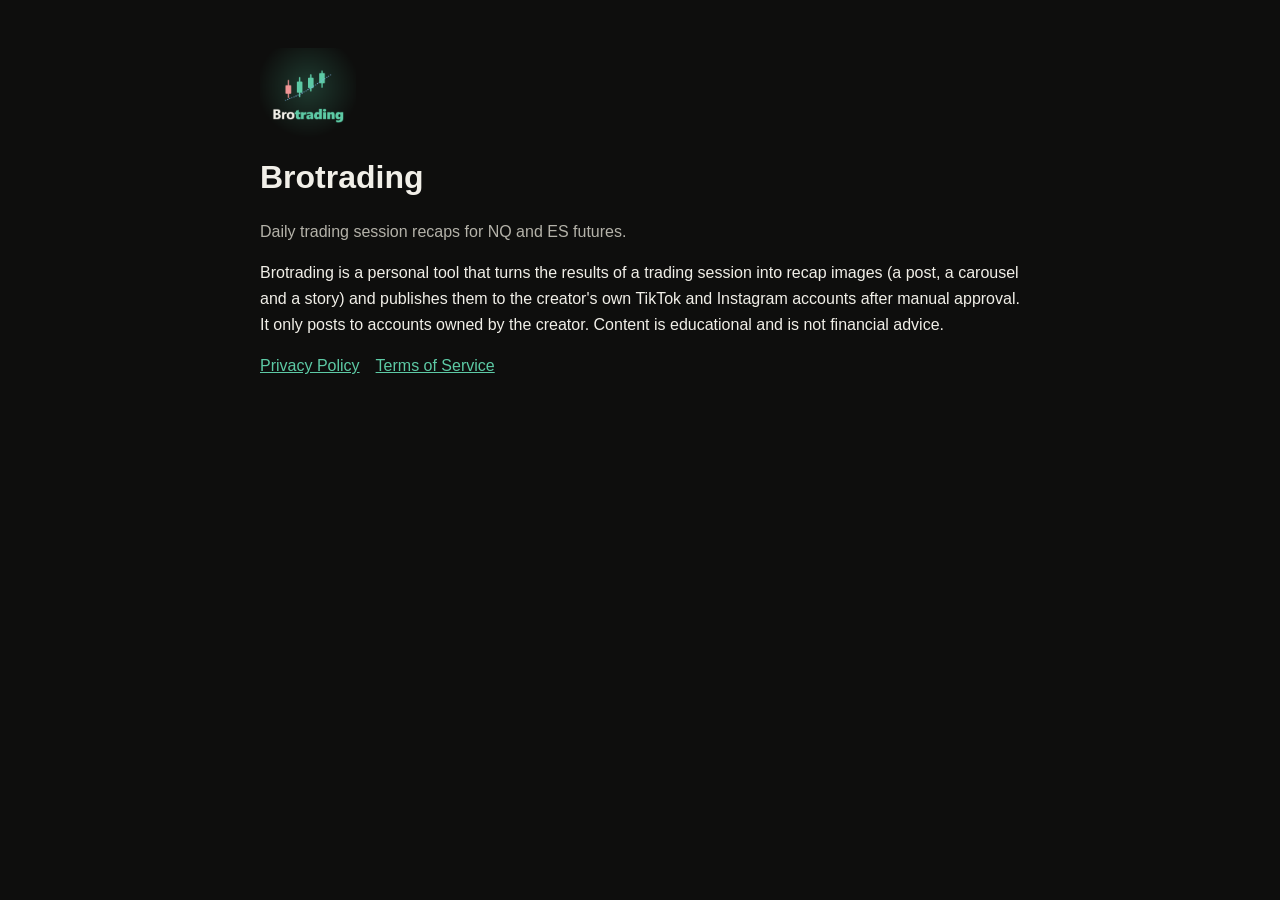
==== index.html @ 86782979 "Add files via upload" ====
<!doctype html><html lang="en"><head><meta charset="utf-8"><meta name="viewport" content="width=device-width,initial-scale=1">
<title>Brotrading</title><link rel="stylesheet" href="style.css"></head><body><main>
<img class="logo" src="icon.png" alt="Brotrading logo">
<h1>Brotrading</h1>
<p class="m">Daily trading session recaps for NQ and ES futures.</p>
<p>Brotrading is a personal tool that turns the results of a trading session into recap images (a post, a carousel and a story)
and publishes them to the creator's own TikTok and Instagram accounts after manual approval.
It only posts to accounts owned by the creator. Content is educational and is not financial advice.</p>
<nav><a href="privacy.html">Privacy Policy</a><a href="terms.html">Terms of Service</a></nav>
</main></body></html>
---- style.css ----
body{margin:0;background:#0E0E0D;color:#F1EFE8;font-family:'Segoe UI',Arial,sans-serif;line-height:1.6}
main{max-width:760px;margin:0 auto;padding:48px 20px}
h1{font-size:2rem;margin:0 0 8px}h2{font-size:1.2rem;margin-top:32px}
a{color:#5DCAA5}.m{color:#B4B2A9}img.logo{width:96px;height:96px;border-radius:20px}
nav a{margin-right:16px}
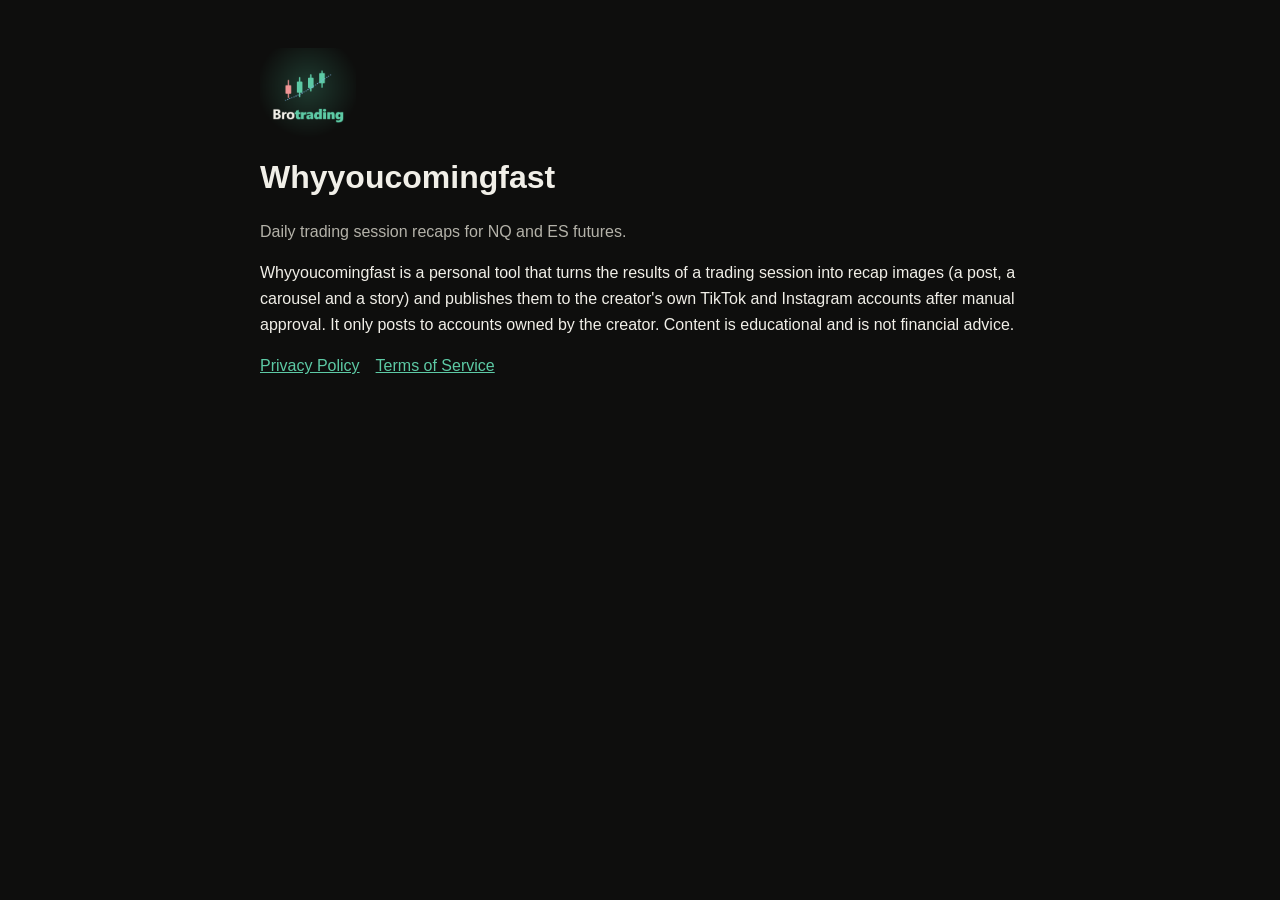
==== commit 71b609ca: "Rename visible brand to Whyyoucomingfast Co-Authored-By: Claude Opus 5.5 <noreply@anthropic.com>" ====
--- a/index.html
+++ b/index.html
@@ -1,9 +1,9 @@
 <!doctype html><html lang="en"><head><meta charset="utf-8"><meta name="viewport" content="width=device-width,initial-scale=1">
-<title>Brotrading</title><link rel="stylesheet" href="style.css"></head><body><main>
-<img class="logo" src="icon.png" alt="Brotrading logo">
-<h1>Brotrading</h1>
+<title>Whyyoucomingfast</title><link rel="stylesheet" href="style.css"></head><body><main>
+<img class="logo" src="icon.png" alt="Whyyoucomingfast logo">
+<h1>Whyyoucomingfast</h1>
 <p class="m">Daily trading session recaps for NQ and ES futures.</p>
-<p>Brotrading is a personal tool that turns the results of a trading session into recap images (a post, a carousel and a story)
+<p>Whyyoucomingfast is a personal tool that turns the results of a trading session into recap images (a post, a carousel and a story)
 and publishes them to the creator's own TikTok and Instagram accounts after manual approval.
 It only posts to accounts owned by the creator. Content is educational and is not financial advice.</p>
 <nav><a href="privacy.html">Privacy Policy</a><a href="terms.html">Terms of Service</a></nav>
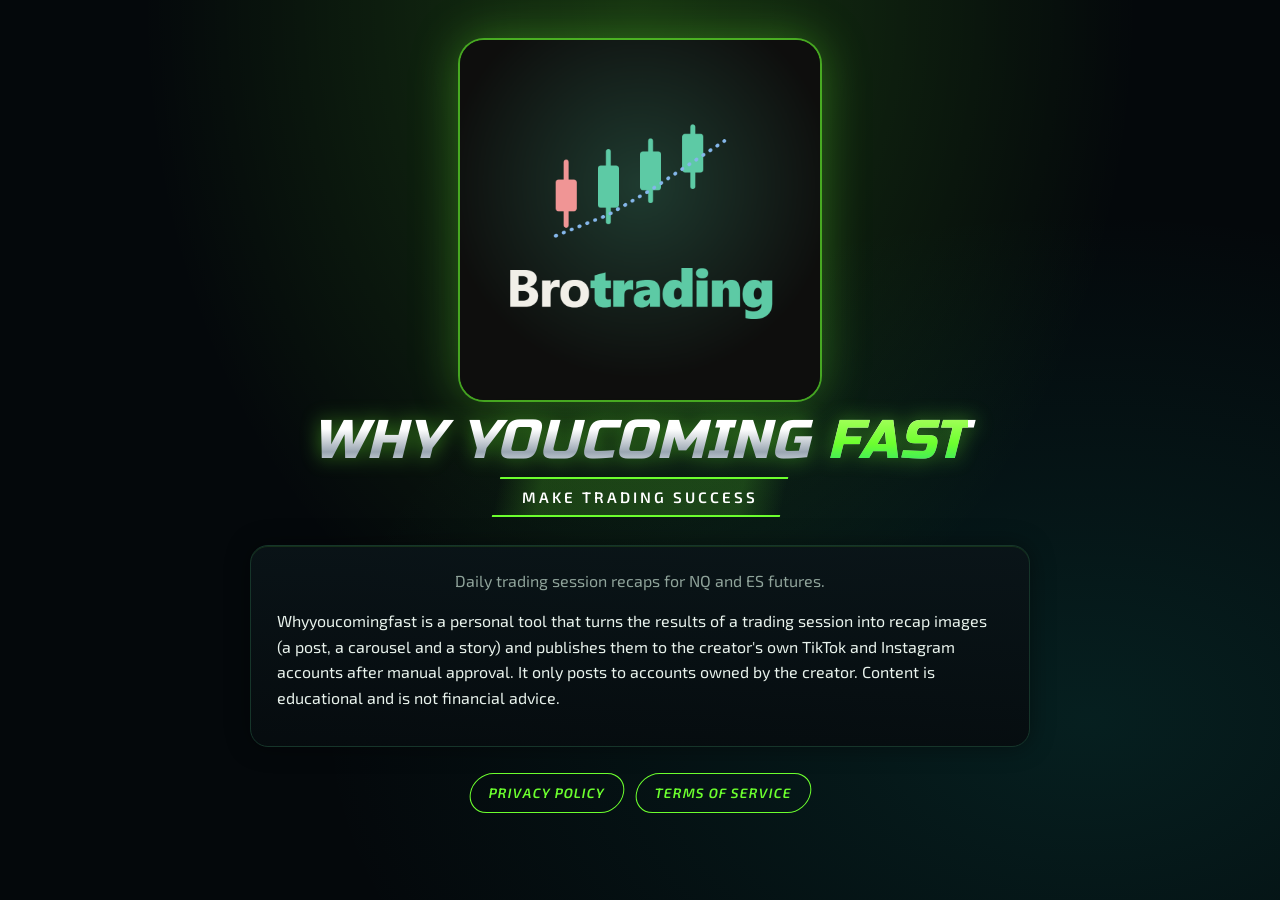
==== commit d0904f7a: "Restyle site to the Whyyoucomingfast logo: neon green, chrome slanted titles Co-Authored-By: Claude " ====
--- a/index.html
+++ b/index.html
@@ -1,10 +1,13 @@
 <!doctype html><html lang="en"><head><meta charset="utf-8"><meta name="viewport" content="width=device-width,initial-scale=1">
 <title>Whyyoucomingfast</title><link rel="stylesheet" href="style.css"></head><body><main>
-<img class="logo" src="icon.png" alt="Whyyoucomingfast logo">
-<h1>Whyyoucomingfast</h1>
+<img class="logo" src="logo.png" onerror="this.onerror=null;this.src='icon.png'" alt="Whyyoucomingfast logo">
+<h1>Why youcoming <span class="fast">fast</span></h1>
+<div class="tag"><span>Make trading success</span></div>
+<div class="card">
 <p class="m">Daily trading session recaps for NQ and ES futures.</p>
 <p>Whyyoucomingfast is a personal tool that turns the results of a trading session into recap images (a post, a carousel and a story)
 and publishes them to the creator's own TikTok and Instagram accounts after manual approval.
 It only posts to accounts owned by the creator. Content is educational and is not financial advice.</p>
+</div>
 <nav><a href="privacy.html">Privacy Policy</a><a href="terms.html">Terms of Service</a></nav>
 </main></body></html>
--- a/style.css
+++ b/style.css
@@ -1,5 +1,28 @@
-body{margin:0;background:#0E0E0D;color:#F1EFE8;font-family:'Segoe UI',Arial,sans-serif;line-height:1.6}
-main{max-width:760px;margin:0 auto;padding:48px 20px}
-h1{font-size:2rem;margin:0 0 8px}h2{font-size:1.2rem;margin-top:32px}
-a{color:#5DCAA5}.m{color:#B4B2A9}img.logo{width:96px;height:96px;border-radius:20px}
-nav a{margin-right:16px}
+/* Whyyoucomingfast - style of the logo: near-black with neon-green glow, chrome slanted capitals, green banners */
+@import url('https://fonts.googleapis.com/css2?family=Russo+One&family=Exo+2:ital,wght@0,400;0,600;1,800&display=swap');
+:root{--bg:#04080B;--panel:#0A1418;--line:#16352A;--green:#6CFF2E;--green2:#22E07A;--teal:#14C8B4;--chrome1:#FFFFFF;--chrome2:#9AA6B2;--text:#E8F2EC;--muted:#8FA39A;--red:#FF4D5E}
+*{box-sizing:border-box}
+body{margin:0;min-height:100vh;color:var(--text);font-family:'Exo 2','Bahnschrift','Segoe UI',Arial,sans-serif;line-height:1.6;
+  background:radial-gradient(ellipse at 50% 0%,rgba(108,255,46,.18),transparent 55%),
+             radial-gradient(ellipse at 85% 80%,rgba(20,200,180,.12),transparent 50%),var(--bg);background-attachment:fixed}
+main{max-width:820px;margin:0 auto;padding:40px 20px 64px}
+img.logo{display:block;width:min(360px,80vw);height:auto;margin:0 auto 8px;border-radius:24px;
+  box-shadow:0 0 0 2px rgba(108,255,46,.55),0 0 48px rgba(108,255,46,.35)}
+h1{margin:12px 0 4px;text-align:center;font-family:'Russo One','Bahnschrift','Impact',sans-serif;font-style:italic;font-weight:400;
+  text-transform:uppercase;letter-spacing:1px;font-size:clamp(2rem,7vw,3.4rem);line-height:1.05;
+  background:linear-gradient(180deg,var(--chrome1) 30%,var(--chrome2) 70%,#E6ECF2);-webkit-background-clip:text;background-clip:text;color:transparent;
+  filter:drop-shadow(0 0 10px rgba(108,255,46,.45))}
+h1 .fast{background:linear-gradient(180deg,#B8FF6A,var(--green) 55%,var(--green2));-webkit-background-clip:text;background-clip:text;color:transparent}
+h2{font-family:'Russo One','Bahnschrift',sans-serif;font-weight:400;font-size:1.15rem;margin-top:32px;color:var(--green);text-transform:uppercase;letter-spacing:.5px}
+.tag{display:block;width:max-content;max-width:100%;margin:8px auto 28px;padding:6px 26px;transform:skewX(-12deg);
+  background:linear-gradient(90deg,transparent,rgba(108,255,46,.18) 15%,rgba(108,255,46,.18) 85%,transparent);
+  border-top:2px solid var(--green);border-bottom:2px solid var(--green);color:var(--chrome1);font-weight:600;letter-spacing:3px;text-transform:uppercase;font-size:.95rem}
+.tag span{display:inline-block;transform:skewX(12deg)}
+.card{background:linear-gradient(180deg,rgba(10,20,24,.92),rgba(6,12,15,.92));border:1px solid var(--line);border-radius:18px;padding:22px 26px;margin:18px 0;
+  box-shadow:inset 0 1px 0 rgba(108,255,46,.12),0 0 24px rgba(0,0,0,.4)}
+p{margin:0 0 14px}.m{color:var(--muted);text-align:center}
+code{color:var(--green)}
+a{color:var(--green);text-decoration:none}a:hover{text-shadow:0 0 8px rgba(108,255,46,.7)}
+nav{display:flex;gap:12px;flex-wrap:wrap;justify-content:center;margin-top:26px}
+nav a{padding:8px 18px;border:1px solid var(--green);border-radius:999px;transform:skewX(-10deg);font-weight:600;text-transform:uppercase;font-size:.85rem;letter-spacing:1px}
+nav a:hover{background:rgba(108,255,46,.12)}
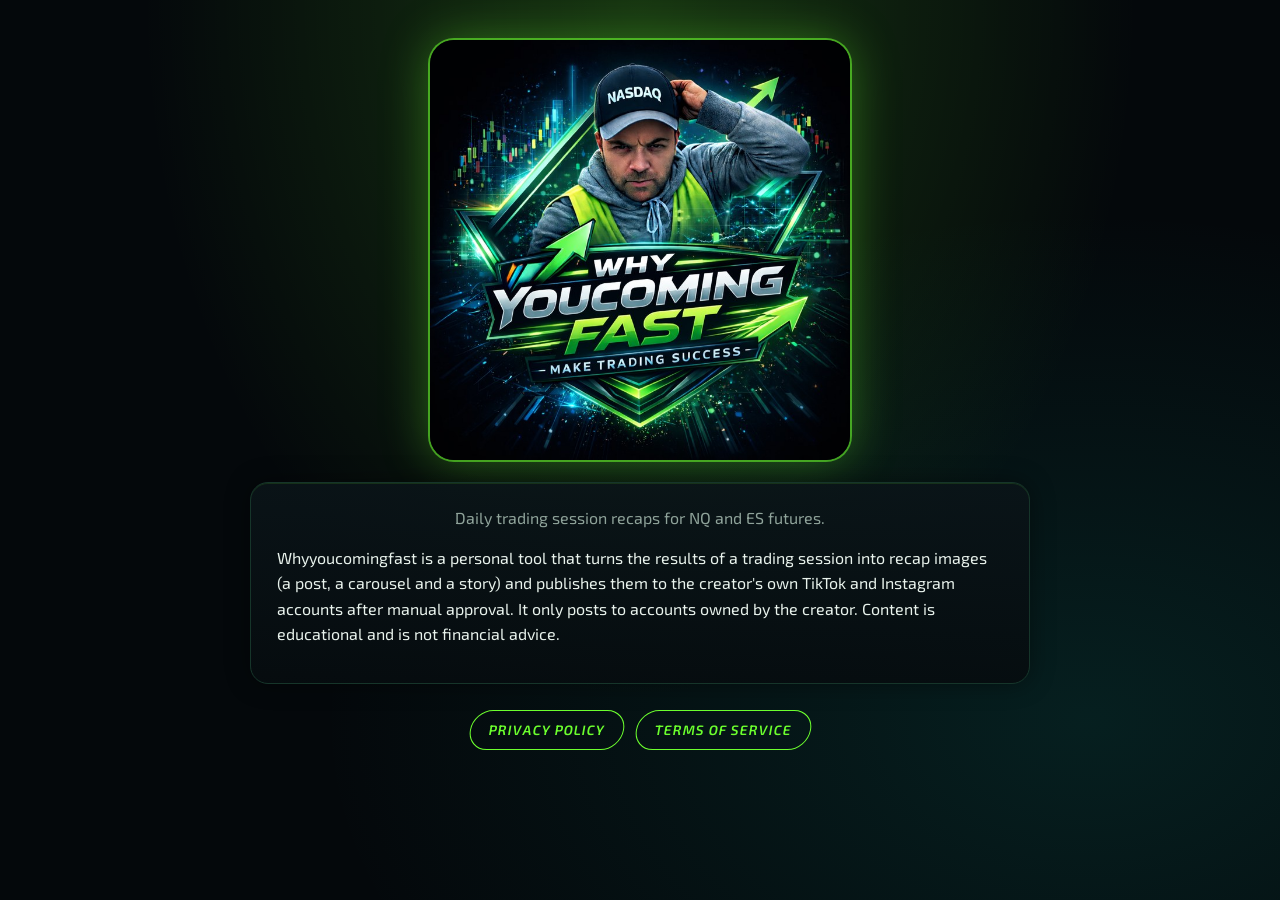
==== commit cad46fe4: "Add the Whyyoucomingfast logo and favicon Co-Authored-By: Claude Opus 5.5 <noreply@anthropic.com>" ====
--- a/index.html
+++ b/index.html
@@ -1,8 +1,8 @@
 <!doctype html><html lang="en"><head><meta charset="utf-8"><meta name="viewport" content="width=device-width,initial-scale=1">
-<title>Whyyoucomingfast</title><link rel="stylesheet" href="style.css"></head><body><main>
-<img class="logo" src="logo.png" onerror="this.onerror=null;this.src='icon.png'" alt="Whyyoucomingfast logo">
-<h1>Why youcoming <span class="fast">fast</span></h1>
-<div class="tag"><span>Make trading success</span></div>
+<title>Whyyoucomingfast</title><link rel="icon" href="favicon.png"><link rel="apple-touch-icon" href="apple-touch-icon.png"><link rel="stylesheet" href="style.css?v=3"></head><body><main>
+<img class="logo" src="logo.jpg" width="720" height="720" alt="Why You Coming Fast - Make trading success">
+<h1 class="sr">Why youcoming fast</h1>
+<p class="sr">Make trading success</p>
 <div class="card">
 <p class="m">Daily trading session recaps for NQ and ES futures.</p>
 <p>Whyyoucomingfast is a personal tool that turns the results of a trading session into recap images (a post, a carousel and a story)
--- a/style.css
+++ b/style.css
@@ -26,3 +26,5 @@
 nav{display:flex;gap:12px;flex-wrap:wrap;justify-content:center;margin-top:26px}
 nav a{padding:8px 18px;border:1px solid var(--green);border-radius:999px;transform:skewX(-10deg);font-weight:600;text-transform:uppercase;font-size:.85rem;letter-spacing:1px}
 nav a:hover{background:rgba(108,255,46,.12)}
+.sr{position:absolute;width:1px;height:1px;overflow:hidden;clip:rect(0 0 0 0);white-space:nowrap}
+img.logo{width:min(420px,88vw);margin-bottom:22px}
